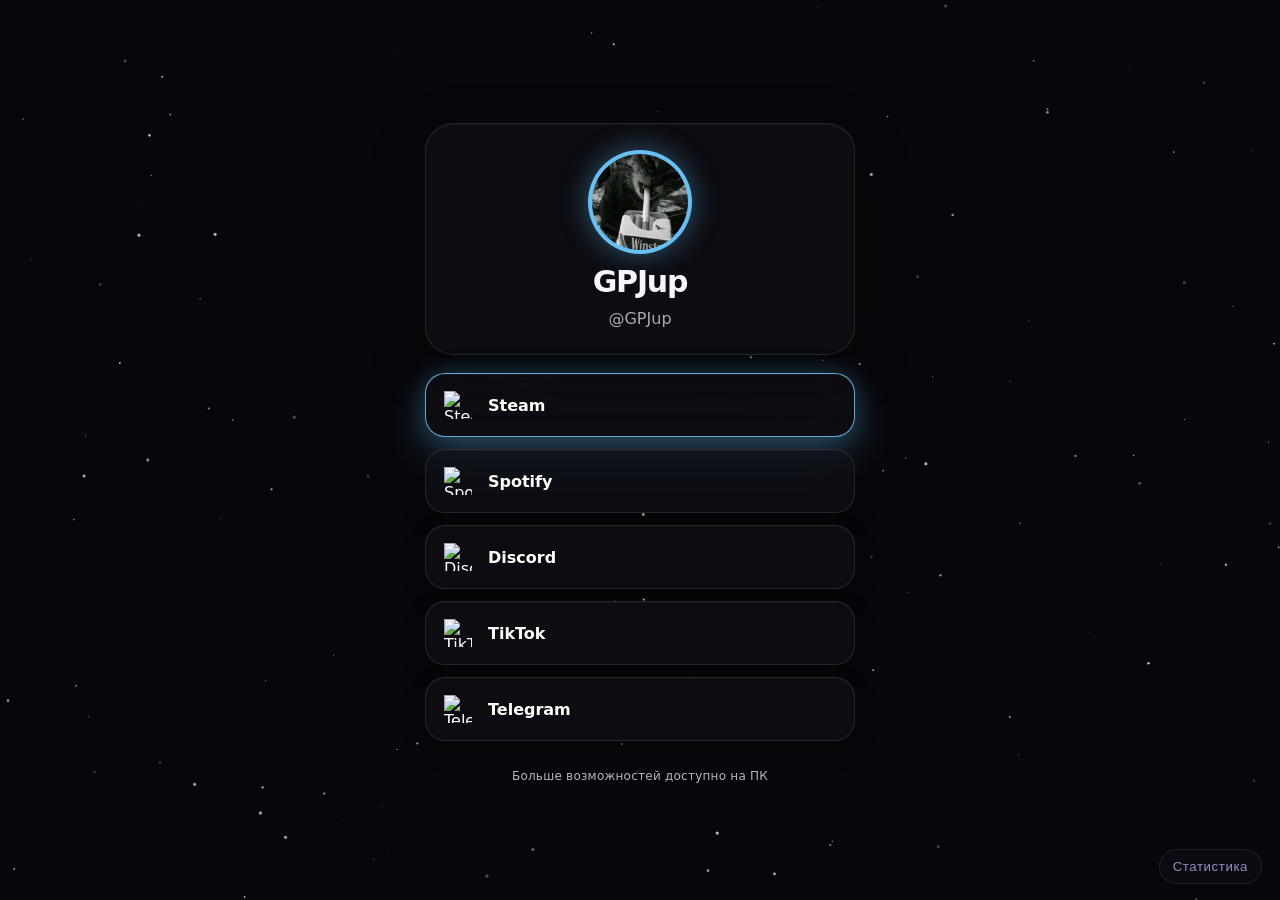
==== mobile.html @ 51aa57c2 "Remove control-click metric from stats" ====
<!doctype html>
<html lang="ru">
<head>
  <meta charset="utf-8">
  <meta name="viewport" content="width=device-width,initial-scale=1">
  <title>GPJup</title>
  <link rel="stylesheet" href="mobile.css">
</head>
<body> 
  <canvas id="stars"></canvas> 
  
  <main>
    
    <section class="profile">
      <div class="avatar">
        <img src="assets/avatar.png" alt="GPJup">
      </div>

      <h1>GPJup</h1>
      <div class="handle">@GPJup</div>
    </section>

    <section class="links">

      <a class="card" data-color="#66c0f4"
         href="https://steamcommunity.com/profiles/76561199552679634"
         target="_blank">
        <img src="https://cdn.simpleicons.org/steam/ffffff" alt="Steam">
        <span>Steam</span>
      </a>

      <a class="card" data-color="#1ed760"
         href="https://open.spotify.com/user/315vy7ryqbl4t77ce2azesdr2uoe?si=8370fc7f52864c8f"
         target="_blank">
        <img src="https://cdn.simpleicons.org/spotify/ffffff" alt="Spotify">
        <span>Spotify</span>
      </a>

      <a class="card" data-color="#5865f2"
         href="https://discord.com/users/793073674467016715"
         target="_blank">
        <img src="https://cdn.simpleicons.org/discord/ffffff" alt="Discord">
        <span>Discord</span>
      </a>

      <a class="card" data-color="#ff0050"
         href="https://www.tiktok.com/@gpj_up"
         target="_blank">
        <img src="https://cdn.simpleicons.org/tiktok/ffffff" alt="TikTok">
        <span>TikTok</span>
      </a>

      <a class="card" data-color="#229ed9"
         href="https://t.me/Gdshmak"
         target="_blank">
        <img src="https://cdn.simpleicons.org/telegram/ffffff" alt="Telegram">
        <span>Telegram</span>
      </a>

    </section>

    <div class="footer-note">
      Больше возможностей доступно на ПК
    </div>

  </main>

  
  <button id="statsTrigger" class="stats-trigger" type="button" aria-haspopup="dialog" aria-controls="statsModal">Статистика</button>
  <div id="statsModal" class="stats-modal" hidden>
    <div class="stats-backdrop" data-stats-close></div>
    <section class="stats-dialog" role="dialog" aria-modal="true" aria-labelledby="statsTitle">
      <button class="stats-close" type="button" aria-label="Закрыть" data-stats-close>×</button>
      <section id="loginPanel" class="stats-login">
        <div class="stats-eyebrow">GPJUP / PRIVATE AREA</div>
        <h2 id="statsTitle">Статистика сайта</h2>
        <p class="stats-muted">Введите пароль для просмотра.</p>
        <form id="loginForm">
          <label for="password">Пароль</label>
          <input id="password" type="password" inputmode="numeric" autocomplete="current-password" maxlength="32" required>
          <button type="submit" class="stats-submit">Открыть</button>
          <p id="loginError" class="stats-error" role="alert"></p>
        </form>
      </section>
      <section id="dashboard" hidden>
        <div class="stats-heading"><div><div class="stats-eyebrow">GPJUP / ANALYTICS</div><h2>Общая статистика</h2><p class="stats-muted">За всё время · все устройства вместе</p></div><button id="refreshBtn" class="stats-secondary" type="button">Обновить</button></div>
        <p id="status" class="stats-status" role="status">Загрузка статистики…</p>
        <div class="stats-summary">
          <article class="stats-metric"><span>Открытия сайта</span><strong id="viewsTotal">—</strong></article>
          <article class="stats-metric"><span>Клики по ссылкам</span><strong id="linksTotal">—</strong></article>
        </div>
        <h3>Клики по кнопкам</h3>
        <div id="buttonStats" class="stats-button-list"></div>
      </section>
    </section>
  </div>

  <script src="analytics.js?v=4"></script>
  <script src="stats.js?v=3"></script>
  <script src="mobile.js"></script>
</body>
</html>
---- mobile.css ----
:root{
  --accent:#8b5cf6;
  --bg:#07070b;
  --text:#f7f7fb;
}

*{box-sizing:border-box}

html,body{
  margin:0;
  min-height:100%;
  font-family:Inter,system-ui,-apple-system,Segoe UI,sans-serif;
  background:var(--bg);
  color:var(--text);
}

body{
  overflow-x:hidden;
}

#stars{
  position:fixed;
  inset:0;
  width:100%;
  height:100%;
  z-index:0;
  pointer-events:none;
}

main{
  position:relative;
  z-index:1;
}

main{
  width:min(430px,calc(100% - 28px));
  margin:auto;
  min-height:100vh;
  display:flex;
  flex-direction:column;
  justify-content:center;
  gap:18px;
  padding:28px 0 20px;
}

/* =========================================================
   GLASS
========================================================= */

.profile,
.card{
  background:rgba(17,17,24,.62);
  border:1px solid rgba(255,255,255,.10);
  box-shadow:
    0 18px 55px rgba(0,0,0,.30),
    inset 0 1px rgba(255,255,255,.04);
  backdrop-filter:blur(18px);
  -webkit-backdrop-filter:blur(18px);
}

/* =========================================================
   PROFILE
========================================================= */

.profile{
  border-radius:28px;
  padding:26px 18px;
  display:flex;
  flex-direction:column;
  align-items:center;
  gap:10px;
}

.avatar{
  width:104px;
  height:104px;
  padding:4px;
  border-radius:50%;
  background:var(--accent);
  box-shadow:0 0 28px color-mix(in srgb,var(--accent) 42%,transparent);
  transition:
    background 1.4s ease,
    box-shadow 1.4s ease;
}

.avatar img{
  width:100%;
  height:100%;
  border-radius:50%;
  display:block;
  background:#111;
}

.profile h1{
  margin:0;
  font-size:30px;
  letter-spacing:-.04em;
}

.handle{
  color:#aaaab6;
}

/* =========================================================
   LINKS
========================================================= */

.links{
  display:flex;
  flex-direction:column;
  gap:12px;
}

.card{
  --link-color:#8b5cf6;
  position:relative;
  min-height:64px;
  border-radius:20px;
  padding:0 18px;
  display:flex;
  align-items:center;
  gap:16px;
  color:#fff;
  text-decoration:none;
  overflow:hidden;

  /* НЕАКТИВНАЯ КАРТОЧКА */
  border-color:rgba(255,255,255,.10);
  box-shadow:
    0 10px 24px rgba(0,0,0,.22),
    inset 0 1px rgba(255,255,255,.04);

  transition:
    border-color .7s ease,
    box-shadow .7s ease;
}

/* Подсветка своего цвета */
.card::before{
  content:'';
  position:absolute;
  width:240px;
  height:240px;
  left:-120px;
  top:50%;
  transform:translateY(-50%);
  background:radial-gradient(
    circle,
    color-mix(in srgb,var(--link-color) 30%,transparent) 0%,
    color-mix(in srgb,var(--link-color) 16%,transparent) 36%,
    transparent 74%
  );
  opacity:.25;
  transition:
    left .9s ease,
    opacity .5s ease;
}

.card::before{
  content:'';
  position:absolute;
  width:240px;
  height:240px;
  left:-120px;
  top:50%;
  transform:translateY(-50%);

  background:radial-gradient(
    circle,
    color-mix(in srgb,var(--link-color) 38%,transparent) 0%,
    color-mix(in srgb,var(--link-color) 20%,transparent) 34%,
    transparent 72%
  );

  opacity:0;

  transition:
    left .9s ease,
    opacity .5s ease;
}
.card.active{
  border-color:color-mix(in srgb,var(--link-color) 78%,white 8%);

  box-shadow:
    0 18px 42px color-mix(in srgb,var(--link-color) 28%,transparent),
    0 0 24px color-mix(in srgb,var(--link-color) 22%,transparent),
    inset 0 1px rgba(255,255,255,.05);
}

.card img{
  width:28px;
  height:28px;
  position:relative;
  z-index:1;
}

.card span{
  position:relative;
  z-index:1;
  font-size:16px;
  font-weight:650;
}

/* =========================================================
   FOOTER
========================================================= */

.footer-note{
  text-align:center;
  color:#c3c3cf;
  font-size:12px;
  letter-spacing:.02em;
  opacity:.92;
  padding:10px 0 2px;
}


/* In-page analytics panel */
.stats-trigger{position:fixed;right:18px;bottom:16px;z-index:40;padding:9px 13px;border:1px solid #ffffff20;border-radius:999px;background:#101019d9;color:#c9c3ff;font:600 12px/1.2 inherit;letter-spacing:.04em;cursor:pointer;backdrop-filter:blur(12px);opacity:.72;transition:opacity .2s,border-color .2s}
.stats-trigger:hover{opacity:1;border-color:#8b5cf6}
.stats-modal[hidden]{display:none!important}.stats-modal{position:fixed;inset:0;z-index:9999;display:grid;place-items:center;padding:18px;font-family:Inter,system-ui,-apple-system,Segoe UI,sans-serif;color:#f7f7fb}
.stats-backdrop{position:absolute;inset:0;background:rgba(3,3,8,.78);backdrop-filter:blur(10px)}
.stats-dialog{position:relative;width:min(100%,720px);max-height:min(88vh,850px);overflow:auto;padding:clamp(20px,4vw,32px);border:1px solid #ffffff1a;border-radius:22px;background:linear-gradient(145deg,#171622f7,#090910fa);box-shadow:0 30px 100px #0009}
.stats-close{position:absolute;right:12px;top:10px;width:36px;height:36px;border:1px solid #ffffff1c;border-radius:50%;background:#ffffff0b;color:#fff;font-size:25px;line-height:1;cursor:pointer}
.stats-eyebrow{font-size:10px;letter-spacing:.17em;color:#b7a1ff;font-weight:800}.stats-dialog h2{font-size:clamp(22px,4vw,30px);margin:10px 40px 7px 0;letter-spacing:-.04em}.stats-dialog h3{font-size:16px;margin:22px 0 14px}.stats-muted{font-size:13px;color:#a4a4b5;margin:6px 0 18px}.stats-dialog label{display:block;font-size:13px;margin:18px 0 7px}.stats-dialog input{width:100%;padding:13px 14px;background:#0b0b12;color:#fff;border:1px solid #ffffff24;border-radius:11px;font:inherit;outline:none}.stats-dialog input:focus{border-color:#8b5cf6;box-shadow:0 0 0 3px #8b5cf633}.stats-submit,.stats-secondary{border:1px solid #ffffff1c;border-radius:11px;padding:11px 15px;color:#fff;background:#8b5cf6;font:600 13px inherit;cursor:pointer}.stats-submit{width:100%;margin-top:12px}.stats-secondary{background:#ffffff0c;white-space:nowrap}.stats-error{color:#fca5a5;font-size:12px;min-height:1em}.stats-heading{display:flex;align-items:flex-start;justify-content:space-between;gap:12px}.stats-status{color:#c4b5fd;font-size:12px;min-height:1.4em}.stats-summary{display:grid;grid-template-columns:repeat(3,minmax(0,1fr));gap:10px;margin:14px 0}.stats-metric{min-width:0;padding:14px;border:1px solid #ffffff12;border-radius:14px;background:#ffffff06}.stats-metric span{display:block;font-size:11px;color:#a4a4b5}.stats-metric strong{display:block;margin-top:8px;font-size:clamp(22px,4vw,30px);overflow-wrap:anywhere}.stats-button-list{display:grid;gap:12px}.stats-row{display:grid;grid-template-columns:minmax(82px,125px) 1fr auto;gap:10px;align-items:center;font-size:12px}.stats-track{height:7px;background:#ffffff12;border-radius:99px;overflow:hidden}.stats-fill{height:100%;background:linear-gradient(90deg,#8b5cf6,#22d3ee);border-radius:99px}.stats-value{color:#ddd6fe;font-variant-numeric:tabular-nums}
@media(max-width:560px){.stats-trigger{right:12px;bottom:12px}.stats-dialog{padding:22px 16px;max-height:90vh}.stats-summary{grid-template-columns:1fr}.stats-metric{display:flex;align-items:center;justify-content:space-between;gap:12px;padding:11px 13px}.stats-metric strong{margin:0;font-size:22px}.stats-heading{padding-right:28px}.stats-row{grid-template-columns:82px 1fr auto;gap:7px}.stats-secondary{padding:9px;font-size:11px}}
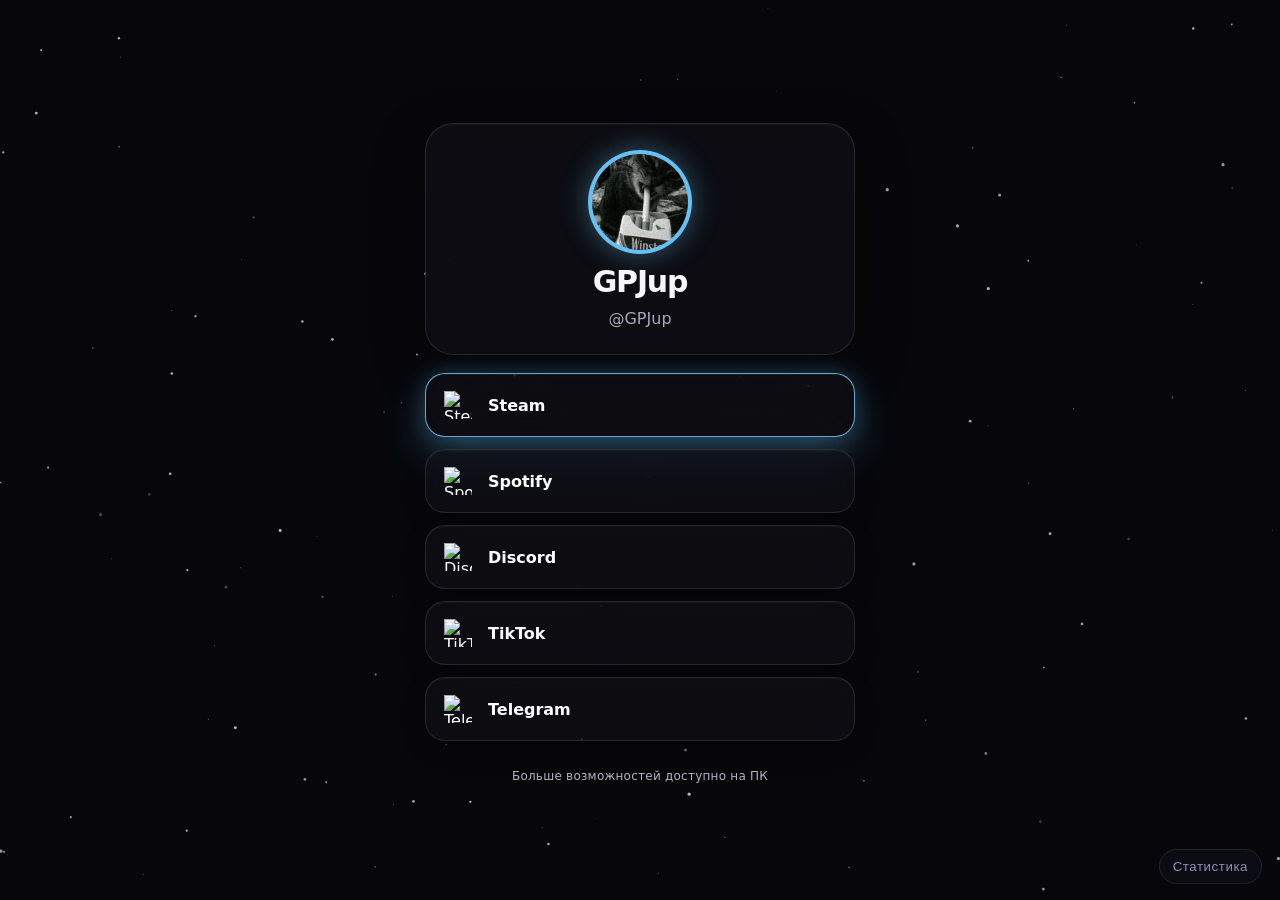
==== commit 669cfd7a: "Refresh analytics and statistics scripts" ====
--- a/mobile.html
+++ b/mobile.html
@@ -95,8 +95,8 @@
     </section>
   </div>
 
-  <script src="analytics.js?v=4"></script>
-  <script src="stats.js?v=3"></script>
+  <script src="analytics.js?v=5"></script>
+  <script src="stats.js?v=4"></script>
   <script src="mobile.js"></script>
 </body>
 </html>
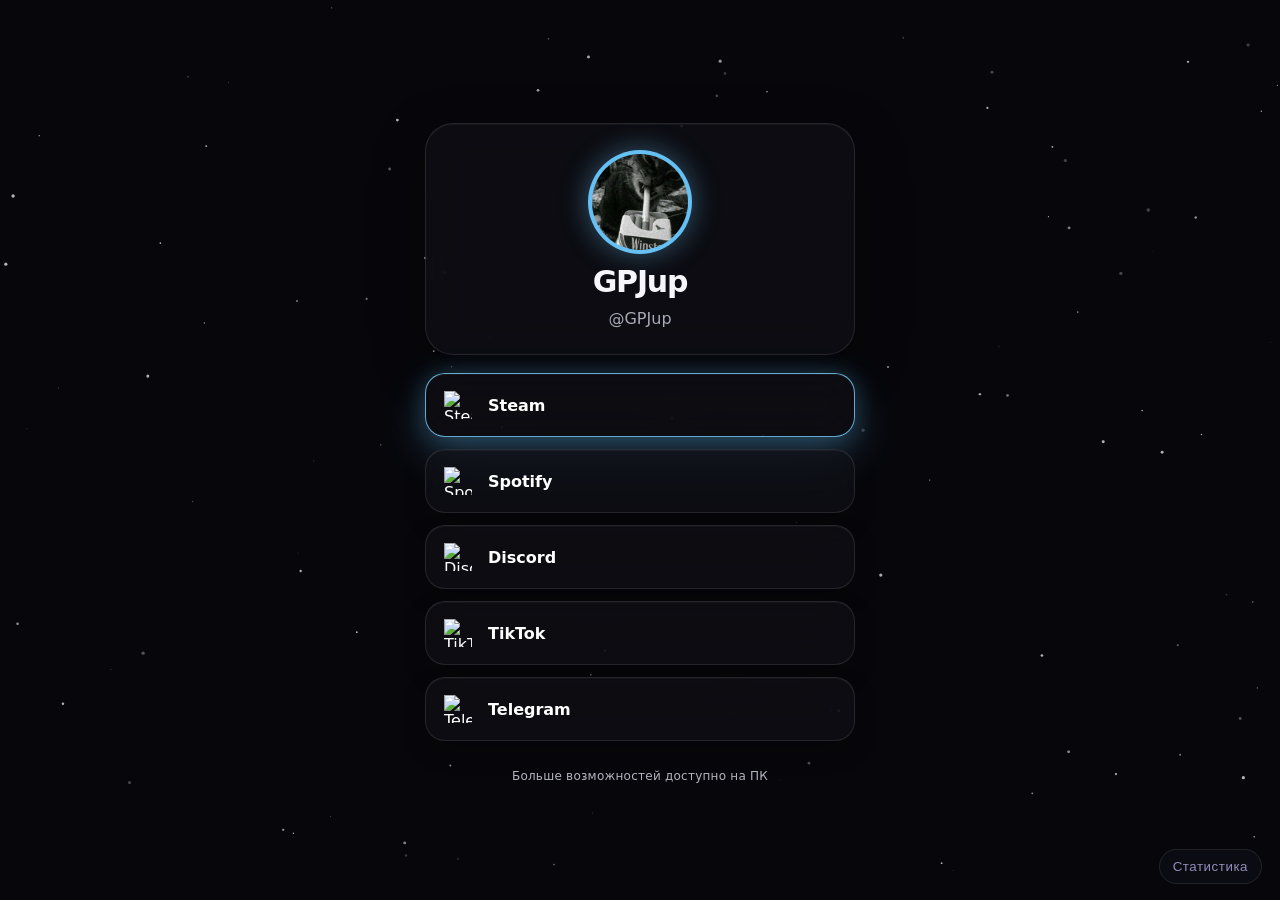
==== commit dce2363a: "Improve mobile layout link accessibility" ====
--- a/mobile.html
+++ b/mobile.html
@@ -23,36 +23,31 @@
     <section class="links">
 
       <a class="card" data-color="#66c0f4"
-         href="https://steamcommunity.com/profiles/76561199552679634"
-         target="_blank">
+         href="https://steamcommunity.com/profiles/76561199552679634" target="_blank" rel="noopener noreferrer">
         <img src="https://cdn.simpleicons.org/steam/ffffff" alt="Steam">
         <span>Steam</span>
       </a>
 
       <a class="card" data-color="#1ed760"
-         href="https://open.spotify.com/user/315vy7ryqbl4t77ce2azesdr2uoe?si=8370fc7f52864c8f"
-         target="_blank">
+         href="https://open.spotify.com/user/315vy7ryqbl4t77ce2azesdr2uoe?si=8370fc7f52864c8f" target="_blank" rel="noopener noreferrer">
         <img src="https://cdn.simpleicons.org/spotify/ffffff" alt="Spotify">
         <span>Spotify</span>
       </a>
 
       <a class="card" data-color="#5865f2"
-         href="https://discord.com/users/793073674467016715"
-         target="_blank">
+         href="https://discord.com/users/793073674467016715" target="_blank" rel="noopener noreferrer">
         <img src="https://cdn.simpleicons.org/discord/ffffff" alt="Discord">
         <span>Discord</span>
       </a>
 
       <a class="card" data-color="#ff0050"
-         href="https://www.tiktok.com/@gpj_up"
-         target="_blank">
+         href="https://www.tiktok.com/@gpj_up" target="_blank" rel="noopener noreferrer">
         <img src="https://cdn.simpleicons.org/tiktok/ffffff" alt="TikTok">
         <span>TikTok</span>
       </a>
 
       <a class="card" data-color="#229ed9"
-         href="https://t.me/Gdshmak"
-         target="_blank">
+         href="https://t.me/Gdshmak" target="_blank" rel="noopener noreferrer">
         <img src="https://cdn.simpleicons.org/telegram/ffffff" alt="Telegram">
         <span>Telegram</span>
       </a>
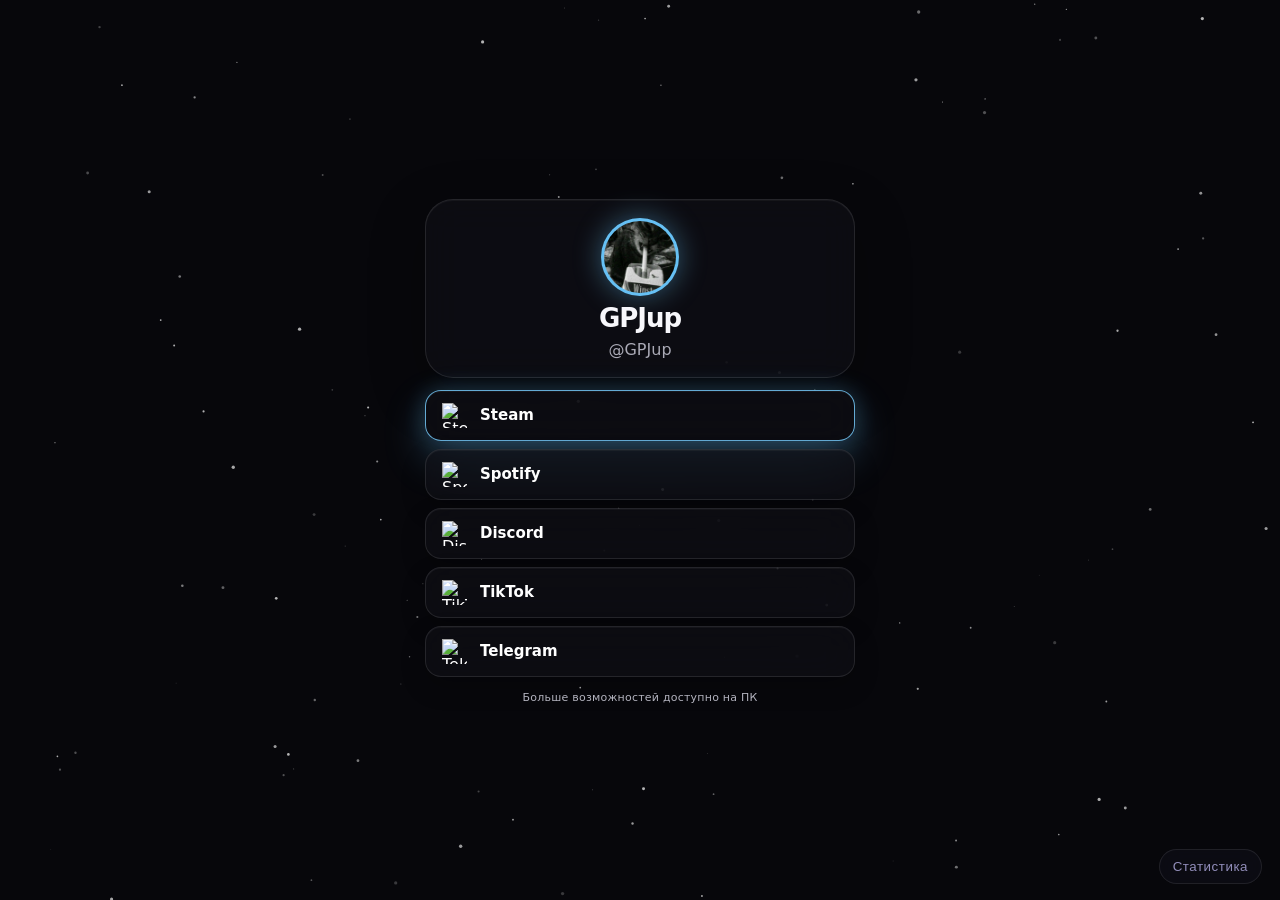
==== commit 035f8ed8: "Refresh mobile stylesheet and analytics cache" ====
--- a/mobile.html
+++ b/mobile.html
@@ -4,7 +4,7 @@
   <meta charset="utf-8">
   <meta name="viewport" content="width=device-width,initial-scale=1">
   <title>GPJup</title>
-  <link rel="stylesheet" href="mobile.css">
+  <link rel="stylesheet" href="mobile.css?v=2">
 </head>
 <body> 
   <canvas id="stars"></canvas> 
@@ -90,8 +90,8 @@
     </section>
   </div>
 
-  <script src="analytics.js?v=5"></script>
-  <script src="stats.js?v=4"></script>
+  <script src="analytics.js?v=6"></script>
+  <script src="stats.js?v=5"></script>
   <script src="mobile.js"></script>
 </body>
 </html>
--- a/mobile.css
+++ b/mobile.css
@@ -133,27 +133,6 @@
   transition:
     border-color .7s ease,
     box-shadow .7s ease;
-}
-
-/* Подсветка своего цвета */
-.card::before{
-  content:'';
-  position:absolute;
-  width:240px;
-  height:240px;
-  left:-120px;
-  top:50%;
-  transform:translateY(-50%);
-  background:radial-gradient(
-    circle,
-    color-mix(in srgb,var(--link-color) 30%,transparent) 0%,
-    color-mix(in srgb,var(--link-color) 16%,transparent) 36%,
-    transparent 74%
-  );
-  opacity:.25;
-  transition:
-    left .9s ease,
-    opacity .5s ease;
 }
 
 .card::before{
@@ -224,3 +203,24 @@
 .stats-close{position:absolute;right:12px;top:10px;width:36px;height:36px;border:1px solid #ffffff1c;border-radius:50%;background:#ffffff0b;color:#fff;font-size:25px;line-height:1;cursor:pointer}
 .stats-eyebrow{font-size:10px;letter-spacing:.17em;color:#b7a1ff;font-weight:800}.stats-dialog h2{font-size:clamp(22px,4vw,30px);margin:10px 40px 7px 0;letter-spacing:-.04em}.stats-dialog h3{font-size:16px;margin:22px 0 14px}.stats-muted{font-size:13px;color:#a4a4b5;margin:6px 0 18px}.stats-dialog label{display:block;font-size:13px;margin:18px 0 7px}.stats-dialog input{width:100%;padding:13px 14px;background:#0b0b12;color:#fff;border:1px solid #ffffff24;border-radius:11px;font:inherit;outline:none}.stats-dialog input:focus{border-color:#8b5cf6;box-shadow:0 0 0 3px #8b5cf633}.stats-submit,.stats-secondary{border:1px solid #ffffff1c;border-radius:11px;padding:11px 15px;color:#fff;background:#8b5cf6;font:600 13px inherit;cursor:pointer}.stats-submit{width:100%;margin-top:12px}.stats-secondary{background:#ffffff0c;white-space:nowrap}.stats-error{color:#fca5a5;font-size:12px;min-height:1em}.stats-heading{display:flex;align-items:flex-start;justify-content:space-between;gap:12px}.stats-status{color:#c4b5fd;font-size:12px;min-height:1.4em}.stats-summary{display:grid;grid-template-columns:repeat(3,minmax(0,1fr));gap:10px;margin:14px 0}.stats-metric{min-width:0;padding:14px;border:1px solid #ffffff12;border-radius:14px;background:#ffffff06}.stats-metric span{display:block;font-size:11px;color:#a4a4b5}.stats-metric strong{display:block;margin-top:8px;font-size:clamp(22px,4vw,30px);overflow-wrap:anywhere}.stats-button-list{display:grid;gap:12px}.stats-row{display:grid;grid-template-columns:minmax(82px,125px) 1fr auto;gap:10px;align-items:center;font-size:12px}.stats-track{height:7px;background:#ffffff12;border-radius:99px;overflow:hidden}.stats-fill{height:100%;background:linear-gradient(90deg,#8b5cf6,#22d3ee);border-radius:99px}.stats-value{color:#ddd6fe;font-variant-numeric:tabular-nums}
 @media(max-width:560px){.stats-trigger{right:12px;bottom:12px}.stats-dialog{padding:22px 16px;max-height:90vh}.stats-summary{grid-template-columns:1fr}.stats-metric{display:flex;align-items:center;justify-content:space-between;gap:12px;padding:11px 13px}.stats-metric strong{margin:0;font-size:22px}.stats-heading{padding-right:28px}.stats-row{grid-template-columns:82px 1fr auto;gap:7px}.stats-secondary{padding:9px;font-size:11px}}
+
+/* Compact phone layout: keep every social link visible on common screens */
+.profile{padding:18px 16px;gap:7px}
+.avatar{width:78px;height:78px;padding:3px}
+.profile h1{font-size:26px}
+.links{gap:8px}
+.card{min-height:51px;border-radius:16px;padding:0 16px;gap:13px}
+.card img{width:25px;height:25px}
+.card span{font-size:15px}
+.footer-note{padding:2px 0 0;font-size:11px}
+main{gap:12px;padding:14px 0 12px}
+@media(max-height:650px){
+  main{justify-content:flex-start}
+  .profile{padding:12px}
+  .avatar{width:64px;height:64px}
+  .card{min-height:46px}
+  .footer-note{display:none}
+}
+@media(prefers-reduced-motion:reduce){
+  *,*::before,*::after{transition-duration:.01ms!important;animation-duration:.01ms!important;animation-iteration-count:1!important}
+}
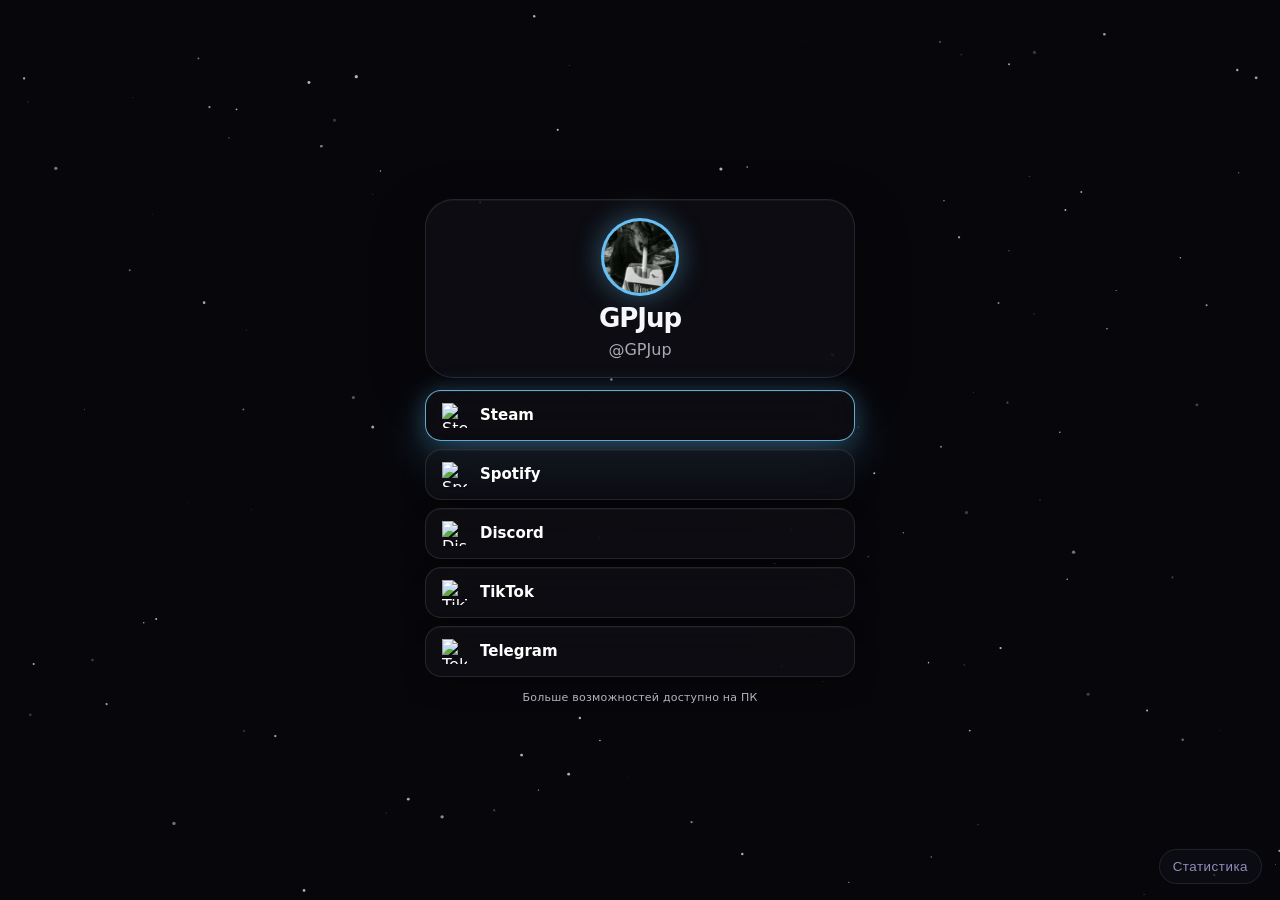
==== commit 74108e1b: "Show daily visit summary on mobile" ====
--- a/mobile.html
+++ b/mobile.html
@@ -84,6 +84,10 @@
           <article class="stats-metric"><span>Открытия сайта</span><strong id="viewsTotal">—</strong></article>
           <article class="stats-metric"><span>Клики по ссылкам</span><strong id="linksTotal">—</strong></article>
         </div>
+        <section class="mobile-daily-analytics" aria-labelledby="mobileDailyTitle">
+          <h3 id="mobileDailyTitle">Открытия по дням</h3>
+          <div id="mobileDailyStats" class="mobile-daily-stats"></div>
+        </section>
         <h3>Клики по кнопкам</h3>
         <div id="buttonStats" class="stats-button-list"></div>
       </section>
@@ -91,7 +95,7 @@
   </div>
 
   <script src="analytics.js?v=6"></script>
-  <script src="stats.js?v=5"></script>
+  <script src="stats.js?v=6"></script>
   <script src="mobile.js"></script>
 </body>
 </html>
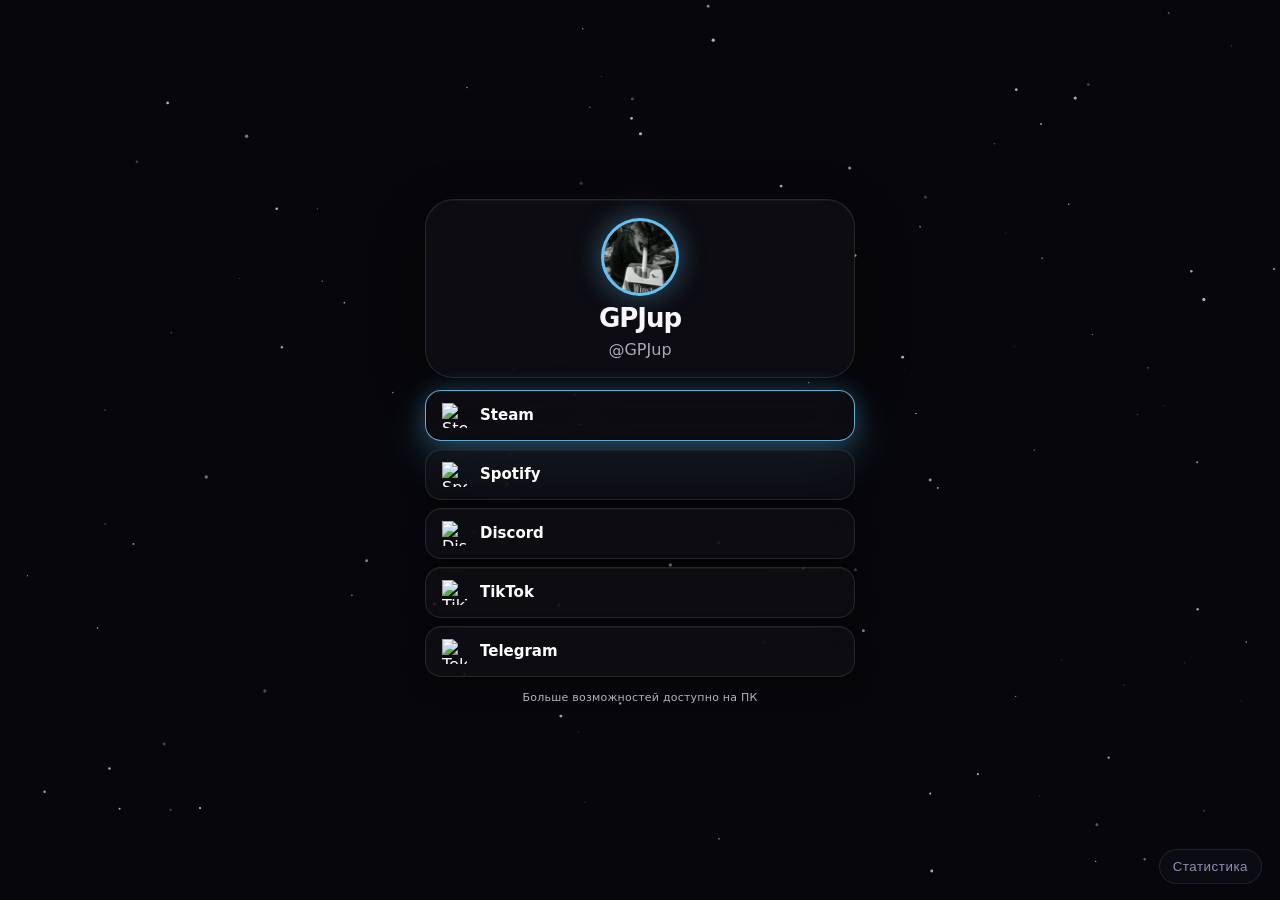
==== commit 8ba98471: "Refresh mobile analytics script cache" ====
--- a/mobile.html
+++ b/mobile.html
@@ -95,7 +95,7 @@
   </div>
 
   <script src="analytics.js?v=6"></script>
-  <script src="stats.js?v=6"></script>
+  <script src="stats.js?v=7"></script>
   <script src="mobile.js"></script>
 </body>
 </html>
--- a/mobile.css
+++ b/mobile.css
@@ -224,3 +224,13 @@
 @media(prefers-reduced-motion:reduce){
   *,*::before,*::after{transition-duration:.01ms!important;animation-duration:.01ms!important;animation-iteration-count:1!important}
 }
+
+
+/* Daily visit totals in the mobile analytics panel */
+.mobile-daily-analytics{margin:20px 0 8px}
+.mobile-daily-analytics h3{margin:0 0 10px}
+.mobile-daily-stats{display:grid;gap:8px}
+.daily-stat-row{display:flex;align-items:center;justify-content:space-between;gap:12px;padding:12px 14px;border:1px solid #ffffff12;border-radius:12px;background:linear-gradient(110deg,#ffffff08,#ffffff03);font-size:13px}
+.daily-stat-row span{color:#c8c5d6}
+.daily-stat-row strong{color:#ddd6fe;font-size:17px;font-variant-numeric:tabular-nums}
+@media(prefers-reduced-motion:reduce){.daily-stat-row{transition:none}}
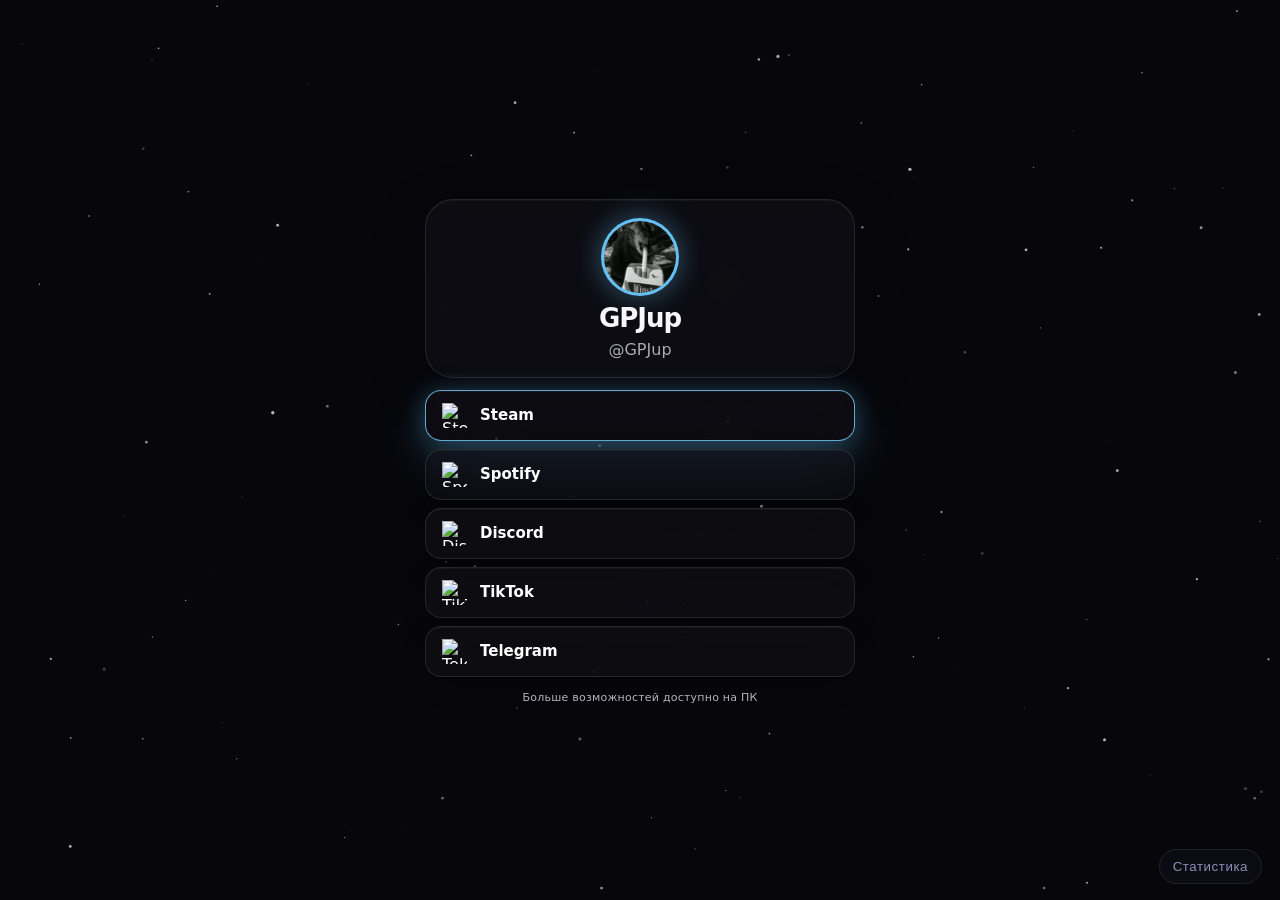
==== commit 9e8df1b9: "Refresh mobile analytics script cache" ====
--- a/mobile.html
+++ b/mobile.html
@@ -95,7 +95,7 @@
   </div>
 
   <script src="analytics.js?v=6"></script>
-  <script src="stats.js?v=7"></script>
+  <script src="stats.js?v=8"></script>
   <script src="mobile.js"></script>
 </body>
 </html>
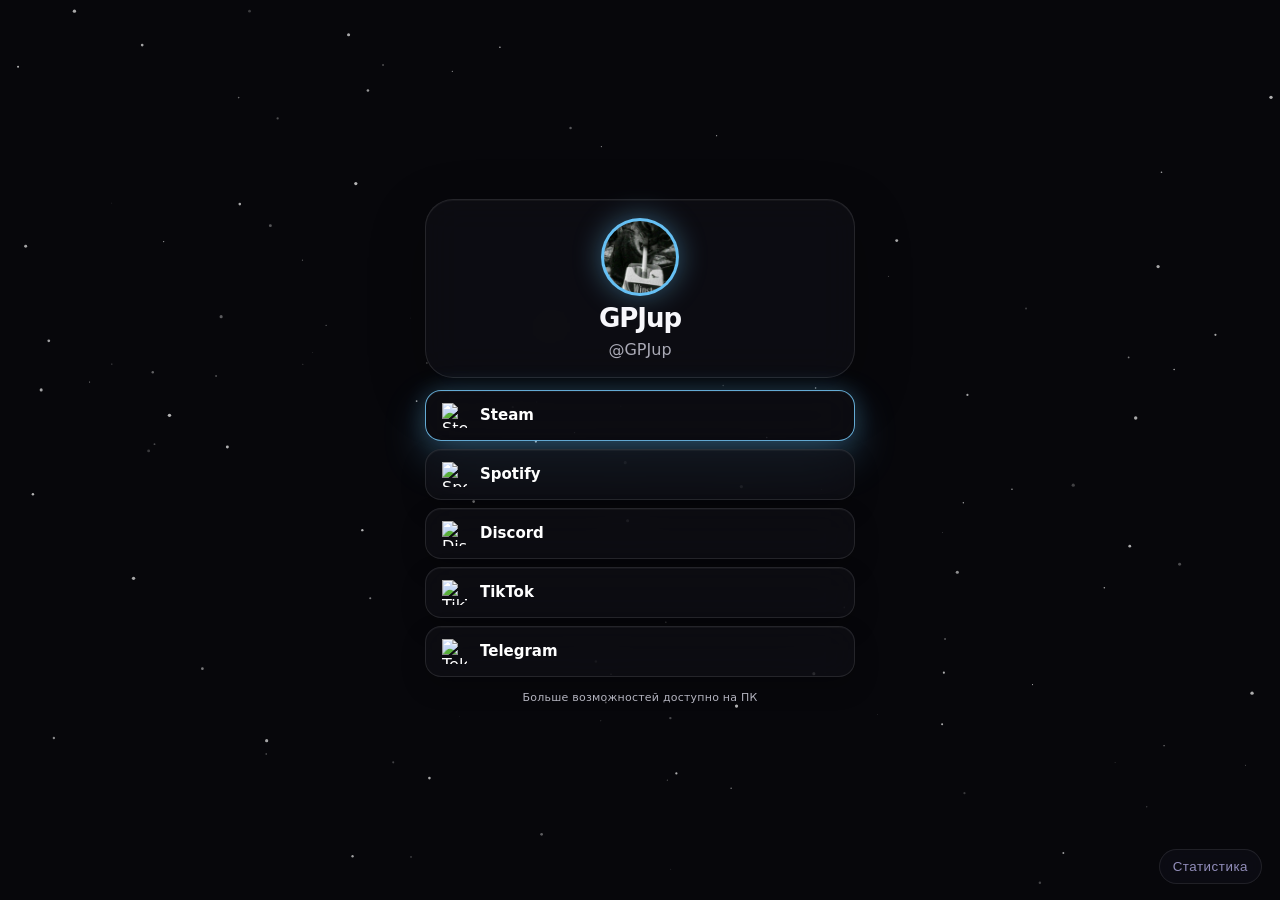
==== commit 74e9f5af: "Refresh chart tooltip script cache" ====
--- a/mobile.html
+++ b/mobile.html
@@ -95,7 +95,7 @@
   </div>
 
   <script src="analytics.js?v=6"></script>
-  <script src="stats.js?v=8"></script>
+  <script src="stats.js?v=9"></script>
   <script src="mobile.js"></script>
 </body>
 </html>
